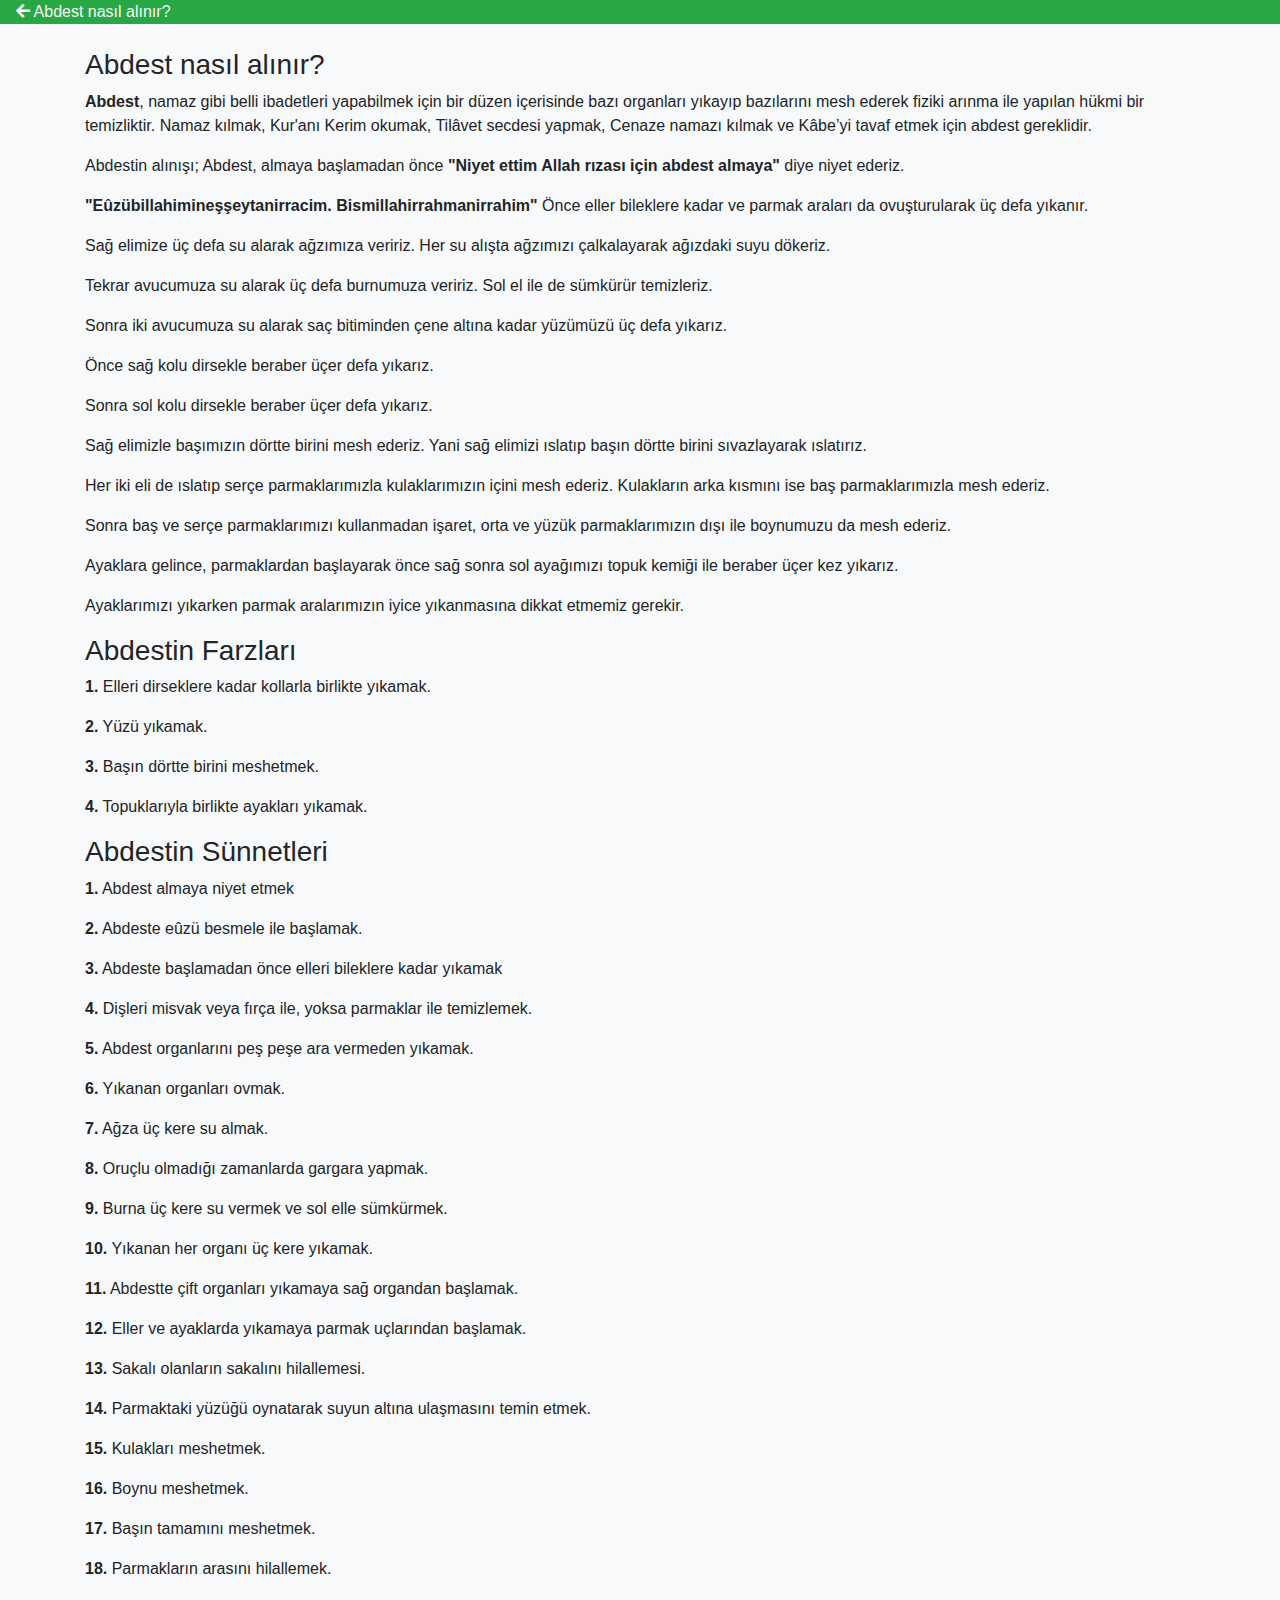
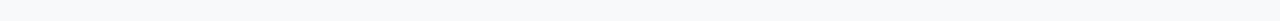
==== abdest.html @ be41c944 "head updated" ====
<!DOCTYPE html>
<html lang="en">

<head>
    
    <meta charset="UTF-8">
    <meta name="viewport" content="width=device-width, initial-scale=1">
    <title>Bismillahirrahmanirrahim</title>
    <link rel="shortcut icon" href="assets/image/favicon.png" type="image/x-icon">
    <link rel="stylesheet" href="https://stackpath.bootstrapcdn.com/bootstrap/4.4.1/css/bootstrap.min.css"
        integrity="sha384-Vkoo8x4CGsO3+Hhxv8T/Q5PaXtkKtu6ug5TOeNV6gBiFeWPGFN9MuhOf23Q9Ifjh" crossorigin="anonymous">
    <link rel="stylesheet" href="https://cdnjs.cloudflare.com/ajax/libs/font-awesome/5.13.0/css/all.min.css">
    <link rel="stylesheet" href="assets/style.css">
    
</head>

<body class="bg-light">
    <header class="header-quran bg-success text-light m-0">
        <a class="text-white pb-1 pl-3 pt-1" href='javascript:history.back();'><i class="fas fa-arrow-left    "></i></a>   <span class="baslik">Abdest nasıl alınır? </span>
    </header>
    <main class="">
        <div class="container">           
            <div class="yazi-turk">
                <br>
                <h3>Abdest nasıl alınır?</h3>
                <p><b>Abdest</b>, namaz gibi belli ibadetleri yapabilmek için bir düzen içerisinde bazı organları yıkayıp bazılarını mesh ederek fiziki arınma ile  yapılan hükmi bir temizliktir. Namaz kılmak, Kur&#039anı Kerim okumak, Tilâvet secdesi yapmak, Cenaze namazı kılmak ve Kâbe’yi tavaf etmek için abdest gereklidir.
                    <section class="wrapper">
                    
                    <p>Abdestin alınışı; Abdest, almaya başlamadan önce <b>"Niyet ettim Allah rızası için abdest almaya"</b> diye niyet ederiz.
                    </section>
                    <section class="wrapper">
                    
                    <p><b>"Eûzübillahimineşşeytanirracim. Bismillahirrahmanirrahim"</b> Önce eller bileklere kadar ve parmak araları da ovuşturularak üç defa yıkanır.
                    </section>
                    <section class="wrapper">
                    
                    <p>Sağ elimize üç defa su alarak ağzımıza veririz. Her su alışta ağzımızı çalkalayarak ağızdaki suyu dökeriz.
                    </section>
                    <section class="wrapper">
                    
                    <p>Tekrar avucumuza su alarak üç defa burnumuza veririz. Sol el ile de sümkürür temizleriz.
                    </section>
                    <section class="wrapper">
                    
                    <p>Sonra iki avucumuza su alarak saç bitiminden çene altına kadar yüzümüzü üç defa yıkarız.
                    </section>
                    <section class="wrapper">
                    
                    <p>Önce sağ kolu dirsekle beraber üçer defa yıkarız.
                    </section>
                    <section class="wrapper">
                    
                    <p>Sonra sol kolu dirsekle beraber üçer defa yıkarız.
                    </section>
                    <section class="wrapper">
                    
                    <p>Sağ elimizle başımızın dörtte birini mesh ederiz. Yani sağ elimizi ıslatıp başın dörtte birini sıvazlayarak ıslatırız.
                    </section>
                    <section class="wrapper">
                    
                    <p>Her iki eli de ıslatıp serçe parmaklarımızla kulaklarımızın içini mesh ederiz. Kulakların arka kısmını ise baş parmaklarımızla mesh ederiz.
                    </section>
                    <section class="wrapper">
                    
                    <p>Sonra baş ve serçe parmaklarımızı kullanmadan işaret, orta ve yüzük parmaklarımızın dışı ile boynumuzu da mesh ederiz.
                    </section>
                    <section class="wrapper">
                    
                    <p>Ayaklara gelince, parmaklardan başlayarak önce sağ sonra sol ayağımızı topuk kemiği ile beraber üçer kez yıkarız.
                    <p>Ayaklarımızı yıkarken parmak aralarımızın iyice yıkanmasına dikkat etmemiz gerekir. 
                    </section>
                                        
                    <h3>Abdestin Farzları</h3>
                    <p><b>1.</b> Elleri dirseklere kadar kollarla birlikte yıkamak. 
                    <p><b>2.</b> Yüzü yıkamak. 
                    <p><b>3.</b> Başın dörtte birini meshetmek. 
                    <p><b>4.</b> Topuklarıyla birlikte ayakları yıkamak. 
                    <h3>Abdestin Sünnetleri</h3>
                    <p><b>1.</b> Abdest almaya niyet etmek 
                    <p><b>2.</b> Abdeste eûzü besmele ile başlamak. 
                    <p><b>3.</b> Abdeste başlamadan önce elleri bileklere kadar yıkamak 
                    <p><b>4.</b> Dişleri misvak veya fırça ile, yoksa parmaklar ile temizlemek. 
                    <p><b>5.</b> Abdest organlarını peş peşe ara vermeden yıkamak. 
                    <p><b>6.</b> Yıkanan organları ovmak. 
                    <p><b>7.</b> Ağza üç kere su almak. 
                    <p><b>8.</b> Oruçlu olmadığı zamanlarda gargara yapmak. 
                    <p><b>9.</b> Burna üç kere su vermek ve sol elle sümkürmek. 
                    <p><b>10.</b> Yıkanan her organı üç kere yıkamak. 
                    <p><b>11.</b> Abdestte çift organları yıkamaya sağ organdan başlamak. 
                    <p><b>12.</b> Eller ve ayaklarda yıkamaya parmak uçlarından başlamak. 
                    <p><b>13.</b> Sakalı olanların sakalını hilallemesi. 
                    <p><b>14.</b> Parmaktaki yüzüğü oynatarak suyun altına ulaşmasını temin etmek. 
                    <p><b>15.</b> Kulakları meshetmek. 
                    <p><b>16.</b> Boynu meshetmek. 
                    <p><b>17.</b> Başın tamamını meshetmek. 
                    <p><b>18.</b> Parmakların arasını hilallemek.  
            </div>
            <br>
        </div>
    </main>
    <script src="https://ajax.googleapis.com/ajax/libs/jquery/3.4.1/jquery.min.js"></script>
    <script src="https://cdnjs.cloudflare.com/ajax/libs/popper.js/1.16.0/umd/popper.min.js"></script>
    <script src="https://maxcdn.bootstrapcdn.com/bootstrap/4.4.1/js/bootstrap.min.js"></script>
    <script src="./assets/data/dua.js"></script>
    <script src="./assets/script.js"></script>
    
</body>

</html>
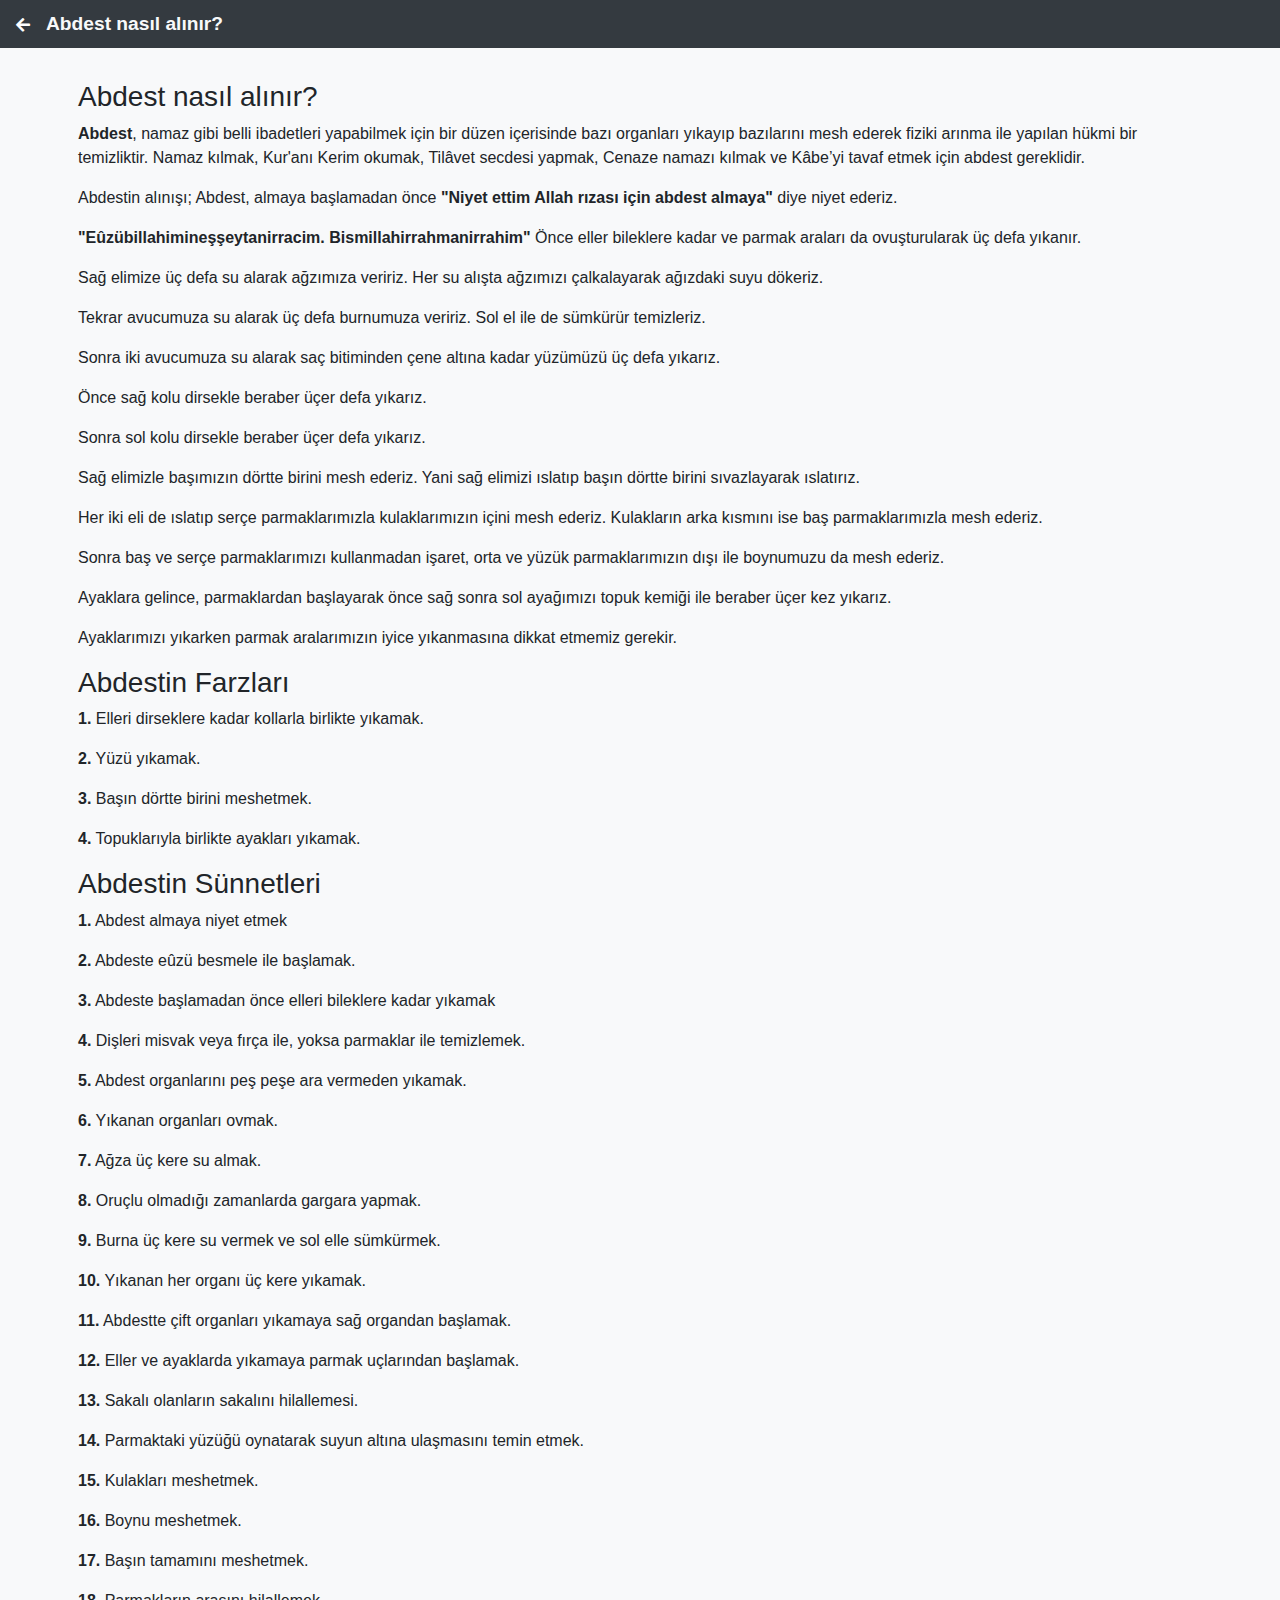
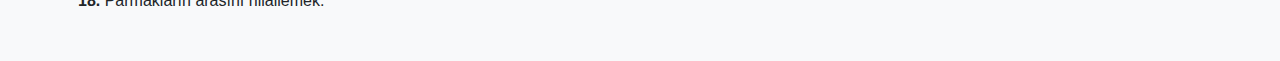
==== commit 17629797: "big update" ====
--- a/abdest.html
+++ b/abdest.html
@@ -15,11 +15,11 @@
 </head>
 
 <body class="bg-light">
-    <header class="header-quran bg-success text-light m-0">
+    <header class="header-quran bg-dark text-light m-0">
         <a class="text-white pb-1 pl-3 pt-1" href='javascript:history.back();'><i class="fas fa-arrow-left    "></i></a>   <span class="baslik">Abdest nasıl alınır? </span>
     </header>
     <main class="">
-        <div class="container">           
+        <div class="container p-2">           
             <div class="yazi-turk">
                 <br>
                 <h3>Abdest nasıl alınır?</h3>
--- a/assets/style.css
+++ b/assets/style.css
@@ -0,0 +1,361 @@
+@font-face {
+    font-family: "mequran";
+    src: url('./me_quran.ttf');
+    font-weight: bold;
+}
+
+@font-face {
+    font-family: "aller";
+    src: url('./Aller_Std_Rg.ttf');
+    font-weight: bold;
+}
+
+* {
+    padding: 0;
+    margin: 0;
+}
+
+a {
+    text-decoration: none;
+}
+
+
+
+body {
+    margin: 0;
+    overflow: hidden;
+    background-image: url('./assets/images/default-bg.jpg'); /* Default background image */
+    background-size: cover;
+    background-position: center;
+  }
+
+  .background {
+    background-color: #1d1d1d;
+    background-size: cover;
+    background-position: center;
+    transition: background-image 0.5s ease;
+    backdrop-filter: blur(5px); /* Add blur effect to the background image */
+  }
+
+.full-screen {
+    font-size: 2em;
+    position: absolute;
+    top: 1em;
+    right: 1em;
+}
+
+
+.menu {
+    width: 60%;
+    margin: 0 auto;
+    margin-top: 15%;
+}
+
+
+.item-menu {
+    margin: 5px;
+}
+
+footer {
+    position: absolute;
+    bottom: 0;
+    text-align: center;
+    padding: 1em;
+    width: 100%;
+    line-height: 0;
+    height: 2.5em;
+}
+
+footer a {
+    color: white;
+}
+
+
+.header-quran {
+    width: 100%;
+    height: 3em;
+    display: flex;
+    position: sticky;
+    top: 0;
+}
+
+.header-quran .baslik {
+    margin-top: 0.5em;
+    height: 100%;
+    
+    flex-basis: 50%;
+    font-weight: bold;
+    font-size: 1.2em;
+}
+
+.header-quran .ikon {
+    text-align: right;
+    flex-basis: 50%;
+}
+
+.header-quran i {
+    margin-top: 0.8em;
+    margin-right: 1em;
+}
+
+.no_s {
+    border-radius: 50%;
+    width: 2.5em;
+    height: 2.5em;
+    margin-top: 0;
+
+    border: 2px solid #8FD19E;
+    top: 0;
+    text-align: center;
+    line-height: 2.3em;
+}
+
+
+.td1 {
+    padding: 0;
+}
+
+.td2 {
+    line-height: 2.5em;
+}
+
+
+.strong {
+    font-weight: 450;
+}
+
+.list-ayah{
+    width: 100%;
+}
+
+.list-item {
+    display: flex;
+    border-bottom: 0.02em solid #6C757D;
+    padding-bottom: .5rem;
+    width: 100%;
+}
+
+.list-item:last-child {
+    border-bottom: none;
+}
+
+.item-icon {
+    flex-basis: 13%;
+    text-align: center;
+}
+
+.item-icon .no-ayat,
+.item-icon i {
+    margin-top: 1.4em;
+
+}
+
+.item-yazi {
+    flex-basis: 75%;
+   
+}
+
+.yazi-tr {
+    font-weight: bold;
+    font-size: 1.6em;
+    line-height: 1em;
+    margin-bottom: .5em;
+    
+   
+}
+
+.yazi-en {
+    font-style: bold;
+    font-size: 1.6em;
+    line-height: 1em;
+    margin-bottom: .5em;
+   
+}
+
+.yazi-arab {
+    font-family: 'mequran';
+    text-align: right;
+    margin-top: 1.2em;
+    font-size: 2.4em;
+    line-height: 2.6em;
+    margin-bottom: 1em;
+}
+
+.yazi-arab2 {
+    font-family: 'mequran';
+    text-align: right;
+    font-size: 1.6em;
+    line-height: 1em;
+    margin-bottom: .5em;
+}
+
+
+
+
+.no-ayat {
+    border: 3px solid #218838;
+    width: 2em;
+    text-align: center;
+    border-radius: 50%;
+    margin: 0 auto;
+    margin-top: 0.5em;
+    font-weight: bold;
+}
+
+body{
+    height: 100vh;
+} 
+.container{
+    height: 100%;
+    padding-right: 0px;
+    padding-left: 0px;
+    margin-right: auto;
+    margin-left: auto;
+
+}
+
+
+.card-body .kata {
+    display: inline;
+    flex-basis: 80%;
+}
+
+.card-body .jam {
+    display: inline;
+    flex-basis: 20%;
+}
+
+.card-body .kata,
+.card-body .jam {
+    font-size: 1.2em;
+}
+
+.card {
+    height: 4em;
+}
+
+
+/* About */
+.about {
+    max-width: 95%;
+}
+
+.about-baslik {
+    margin-top: 0.5em;
+    height: 100%;
+    margin-left: 1em;
+    font-weight: bold;
+    font-size: 1.2em;
+}
+
+.about-ikon {
+    line-height: 2em;
+}
+
+.loading {
+    margin-top: 50%;
+}
+
+.toast{
+    position: fixed;
+    top: 50%;
+}
+
+
+@media only screen and (min-width: 1000px) {
+    .menu{
+        margin-top: 10%;
+    }
+    .loading{
+        margin-top: 15%;
+    }
+}
+
+/* Counter Styles */
+#counterContainer {
+    display: flex;
+    flex-direction: column;
+    justify-content: center;
+    align-items: center;
+    
+  }
+  
+  #counterNumber {
+    font-size: 10rem;
+    margin-bottom: 2rem;
+  }
+  
+  #counterButtons {
+    display: flex;
+  }
+  
+  #counterButtons button {
+    font-size: 1rem;
+    padding: 1rem;
+    margin: 0 0.5rem;
+    border: none;
+    border-radius: 5px;    
+    color: #fff;
+    cursor: pointer;
+  }
+  
+  
+  /* Styles for the play button */
+#playButton {
+    position: fixed;
+    bottom: 20px;
+    right: 20px;
+    width: 60px;
+    height: 60px;
+    border-radius: 50%;
+    background-color: green;
+    color: white;
+    border: none;
+    outline: none;
+    cursor: pointer;
+    display: flex;
+    justify-content: center;
+    align-items: center;
+    font-size: 24px;
+  }
+
+  #playButton.play {
+    background-color: green;
+    color: white;
+  }
+  
+  /* Styles for the pause button */
+  #playButton.pause {
+    background-color: rgb(52, 58, 64);
+    color: white;
+  }
+
+  .yellow-star{
+    color: rgb(200, 153, 0);
+  }
+
+  .blurred {
+    filter: blur(4px); /* Adjust the blur amount as needed */
+    opacity: 0.7; /* Adjust the opacity as needed */
+  }
+
+  .button-image {
+    width: 150px;
+    height: 150px;
+    max-height: 150px; /* Adjust the maximum height as needed */
+    background-color: #218838;
+    border-radius: 10px;
+    padding: 25px;
+    box-shadow: 2px 2px 4px rgba(0, 0, 0, 0.5); /* Adjust the shadow values as needed */
+  }
+
+  h4 {
+    font-family: 'aller';
+    text-align:center;
+    margin-top: 0.2em;
+    font-size: 1.2em;
+    color: #fff;
+    margin-bottom: 1em;
+    padding-left: 15px;
+    text-shadow: 2px 2px 4px rgba(0, 0, 0, 0.9); /* Adjust the shadow values as needed */
+  }